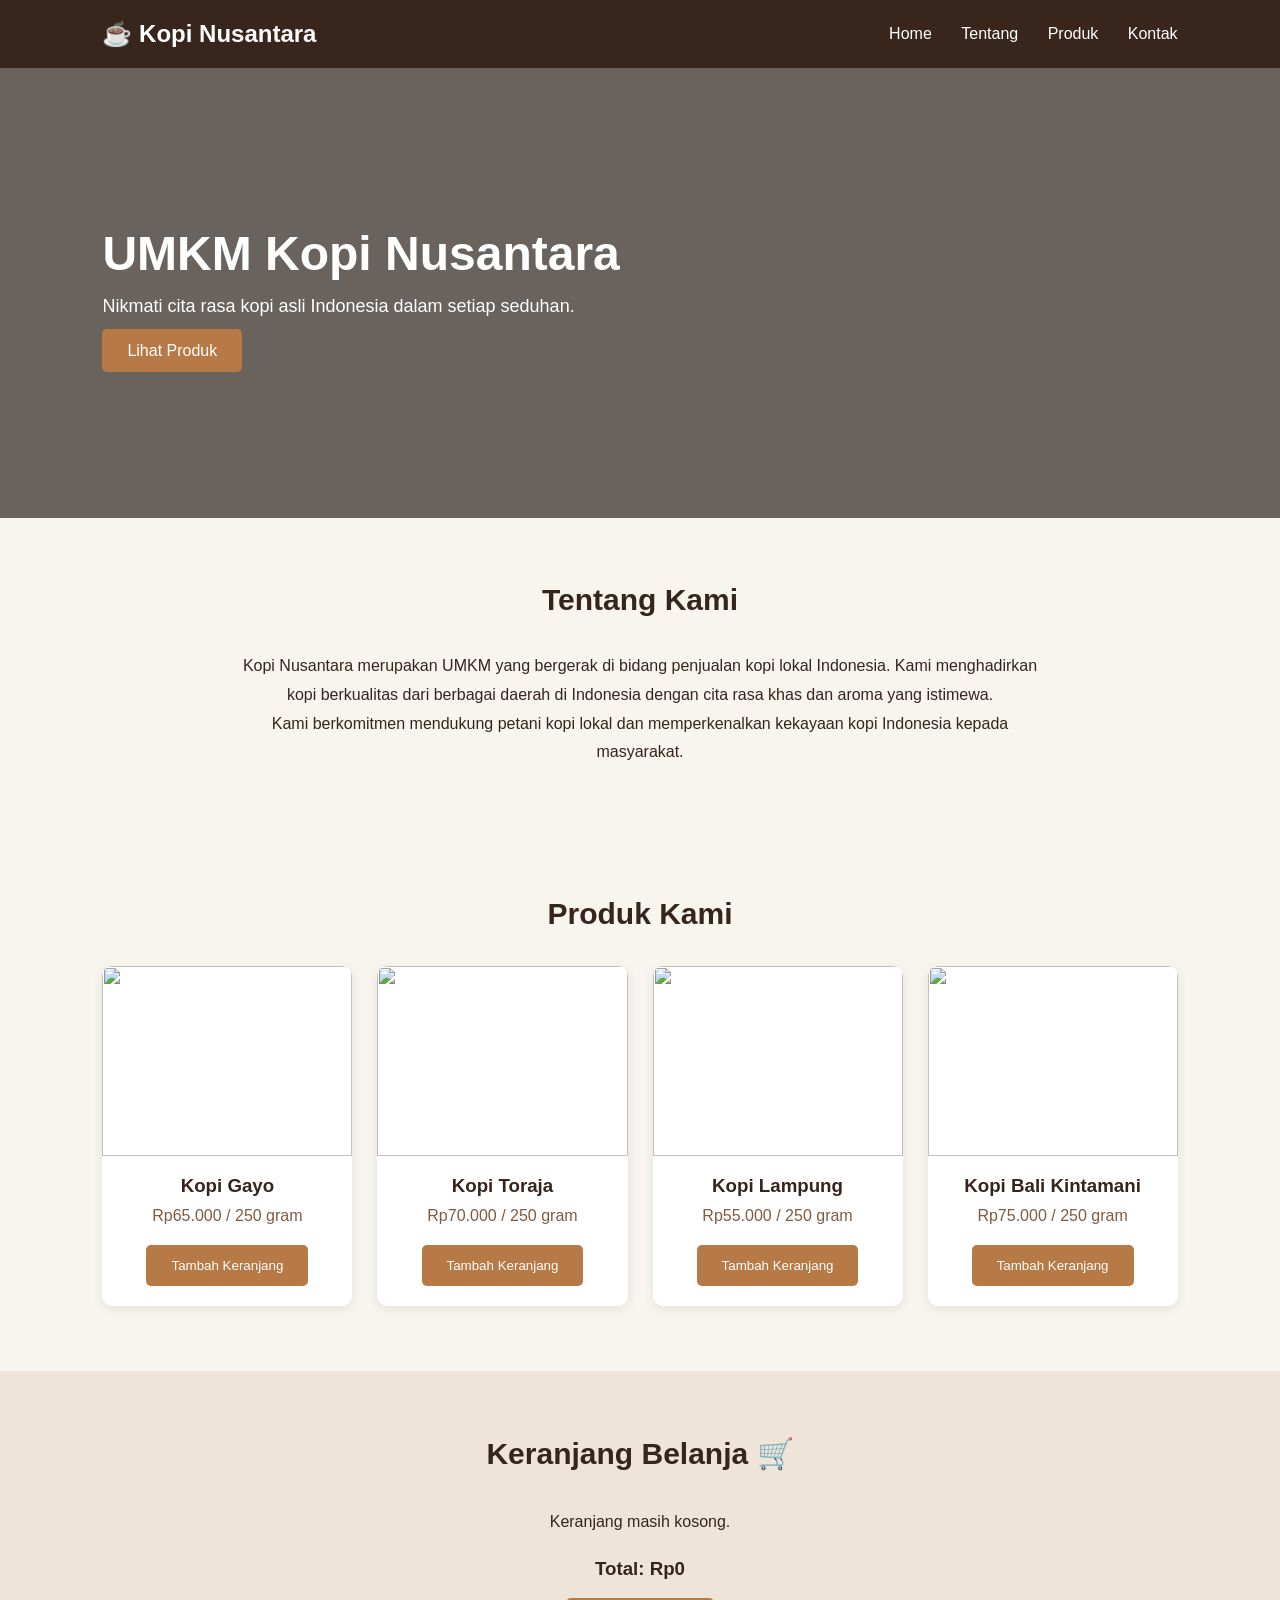
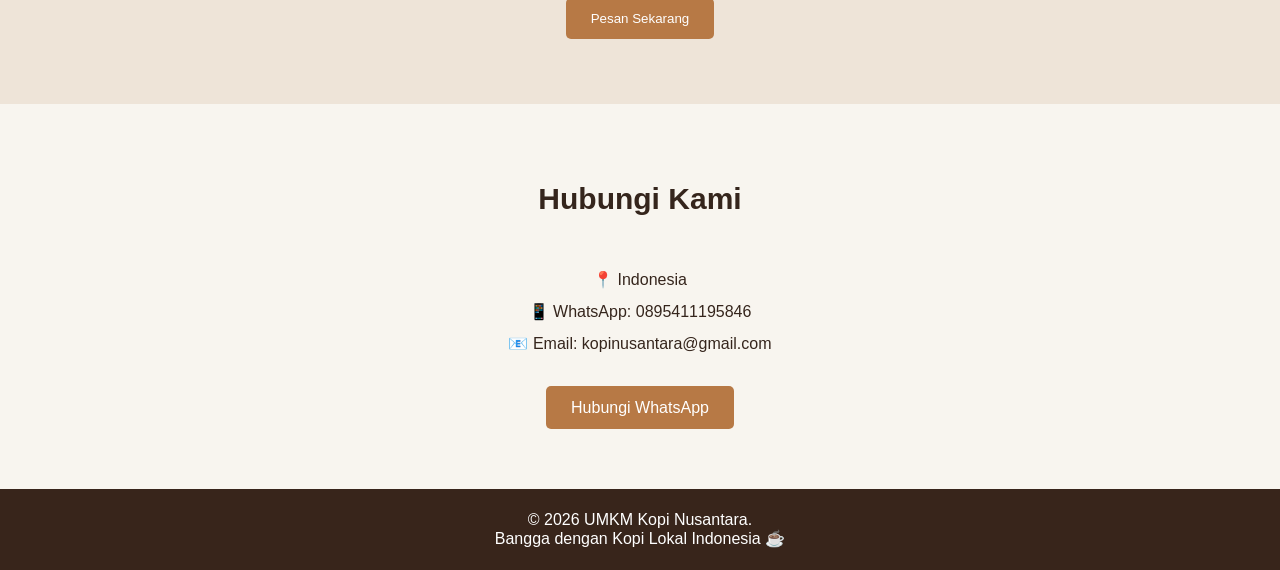
==== kopi_nusantara/templates/index.html @ 06a5a0b1 "Add files via upload" ====
<!DOCTYPE html>
<html lang="id">
<head>
<meta charset="UTF-8">
<meta name="viewport" content="width=device-width, initial-scale=1.0">
<title>UMKM Kopi Nusantara</title>

<style>
* {
    margin: 0;
    padding: 0;
    box-sizing: border-box;
    font-family: Arial, sans-serif;
}

body {
    background: #f8f5ef;
    color: #35251c;
}

header {
    background: #38251b;
    color: white;
    padding: 20px 8%;
    display: flex;
    justify-content: space-between;
    align-items: center;
}

.logo {
    font-size: 24px;
    font-weight: bold;
}

nav a {
    color: white;
    text-decoration: none;
    margin-left: 25px;
}

.hero {
    min-height: 450px;
    background: linear-gradient(
        rgba(30,20,15,.65),
        rgba(30,20,15,.65)
    ), url('https://images.unsplash.com/photo-1442512595331-e89e73853f31?w=1600')
    center/cover;
    display: flex;
    align-items: center;
    padding: 8%;
    color: white;
}

.hero h1 {
    font-size: 48px;
    margin-bottom: 15px;
}

.hero p {
    font-size: 18px;
    margin-bottom: 25px;
}

.btn {
    background: #b77945;
    color: white;
    padding: 13px 25px;
    border: none;
    border-radius: 5px;
    text-decoration: none;
    cursor: pointer;
}

section {
    padding: 65px 8%;
}

.section-title {
    text-align: center;
    font-size: 30px;
    margin-bottom: 35px;
}

.about {
    text-align: center;
    line-height: 1.8;
    max-width: 800px;
    margin: auto;
}

.products {
    display: grid;
    grid-template-columns: repeat(auto-fit, minmax(220px, 1fr));
    gap: 25px;
}

.card {
    background: white;
    border-radius: 10px;
    overflow: hidden;
    box-shadow: 0 3px 12px #00000015;
    text-align: center;
    padding-bottom: 20px;
}

.card img {
    width: 100%;
    height: 190px;
    object-fit: cover;
}

.card h3 {
    margin: 15px 0 10px;
}

.card p {
    margin-bottom: 12px;
    color: #805b40;
}

.card button {
    margin-top: 8px;
}

.cart {
    background: #eee4d8;
    text-align: center;
}

#cart-list {
    margin: 20px 0;
    line-height: 2;
}

.contact {
    text-align: center;
    line-height: 2;
}

footer {
    background: #38251b;
    color: white;
    text-align: center;
    padding: 22px;
}

@media(max-width:600px) {
    header {
        flex-direction: column;
        gap: 15px;
    }

    nav a {
        margin: 8px;
        font-size: 13px;
    }

    .hero h1 {
        font-size: 34px;
    }
}
</style>
</head>

<body>

<header>
    <div class="logo">☕ Kopi Nusantara</div>
    <nav>
        <a href="#home">Home</a>
        <a href="#about">Tentang</a>
        <a href="#produk">Produk</a>
        <a href="#kontak">Kontak</a>
    </nav>
</header>

<section class="hero" id="home">
    <div>
        <h1>UMKM Kopi Nusantara</h1>
        <p>Nikmati cita rasa kopi asli Indonesia dalam setiap seduhan.</p>
        <a href="#produk" class="btn">Lihat Produk</a>
    </div>
</section>

<section id="about">
    <h2 class="section-title">Tentang Kami</h2>
    <div class="about">
        <p>
        Kopi Nusantara merupakan UMKM yang bergerak di bidang
        penjualan kopi lokal Indonesia. Kami menghadirkan kopi
        berkualitas dari berbagai daerah di Indonesia dengan
        cita rasa khas dan aroma yang istimewa.
        </p>
        <p>
        Kami berkomitmen mendukung petani kopi lokal dan
        memperkenalkan kekayaan kopi Indonesia kepada masyarakat.
        </p>
    </div>
</section>

<section id="produk">
    <h2 class="section-title">Produk Kami</h2>

    <div class="products">

        <div class="card">
            <img src="https://images.unsplash.com/photo-1559525839-b184a4d698c7?w=600">
            <h3>Kopi Gayo</h3>
            <p>Rp65.000 / 250 gram</p>
            <button class="btn" onclick="addCart('Kopi Gayo',65000)">
                Tambah Keranjang
            </button>
        </div>

        <div class="card">
            <img src="https://images.unsplash.com/photo-1559496417-e7f25cb247f3?w=600">
            <h3>Kopi Toraja</h3>
            <p>Rp70.000 / 250 gram</p>
            <button class="btn" onclick="addCart('Kopi Toraja',70000)">
                Tambah Keranjang
            </button>
        </div>

        <div class="card">
            <img src="https://images.unsplash.com/photo-1447933601403-0c6688de566e?w=600">
            <h3>Kopi Lampung</h3>
            <p>Rp55.000 / 250 gram</p>
            <button class="btn" onclick="addCart('Kopi Lampung',55000)">
                Tambah Keranjang
            </button>
        </div>

        <div class="card">
            <img src="https://images.unsplash.com/photo-1514432324607-a09d9b4aefdd?w=600">
            <h3>Kopi Bali Kintamani</h3>
            <p>Rp75.000 / 250 gram</p>
            <button class="btn" onclick="addCart('Kopi Bali Kintamani',75000)">
                Tambah Keranjang
            </button>
        </div>

    </div>
</section>

<section class="cart">
    <h2 class="section-title">Keranjang Belanja 🛒</h2>
    <div id="cart-list">Keranjang masih kosong.</div>
    <h3 id="total">Total: Rp0</h3>
    <br>
    <button class="btn" onclick="checkout()">Pesan Sekarang</button>
</section>

<section class="contact" id="kontak">
    <h2 class="section-title">Hubungi Kami</h2>
    <p>📍 Indonesia</p>
    <p>📱 WhatsApp: 0895411195846</p>
    <p>📧 Email: kopinusantara@gmail.com</p>
    <br>
    <a class="btn" href="https://wa.me/62895411195846">
        Hubungi WhatsApp
    </a>
</section>

<footer>
    <p>© 2026 UMKM Kopi Nusantara.</p>
    <p>Bangga dengan Kopi Lokal Indonesia ☕</p>
</footer>

<script>
let cart = [];

function addCart(name, price) {
    cart.push({name, price});
    updateCart();
}

function updateCart() {
    let list = document.getElementById("cart-list");
    let total = 0;

    if (cart.length === 0) {
        list.innerHTML = "Keranjang masih kosong.";
    } else {
        list.innerHTML = cart.map((item, index) => {
            total += item.price;
            return `
                <p>${item.name} - Rp${item.price.toLocaleString("id-ID")}
                <button onclick="removeCart(${index})">Hapus</button></p>
            `;
        }).join("");
    }

    document.getElementById("total").innerText =
        "Total: Rp" + total.toLocaleString("id-ID");
}

function removeCart(index) {
    cart.splice(index, 1);
    updateCart();
}

function checkout() {
    if (cart.length === 0) {
        alert("Keranjang masih kosong!");
        return;
    }

    let pesan = "Halo Kopi Nusantara, saya ingin memesan:\n";
    let total = 0;

    cart.forEach(item => {
        pesan += "- " + item.name + " : Rp" +
        item.price.toLocaleString("id-ID") + "\n";
        total += item.price;
    });

    pesan += "\nTotal: Rp" + total.toLocaleString("id-ID");

    window.open(
        "https://wa.me/62895411195846?text=" +
        encodeURIComponent(pesan),
        "_blank"
    );
}
</script>

</body>
</html>
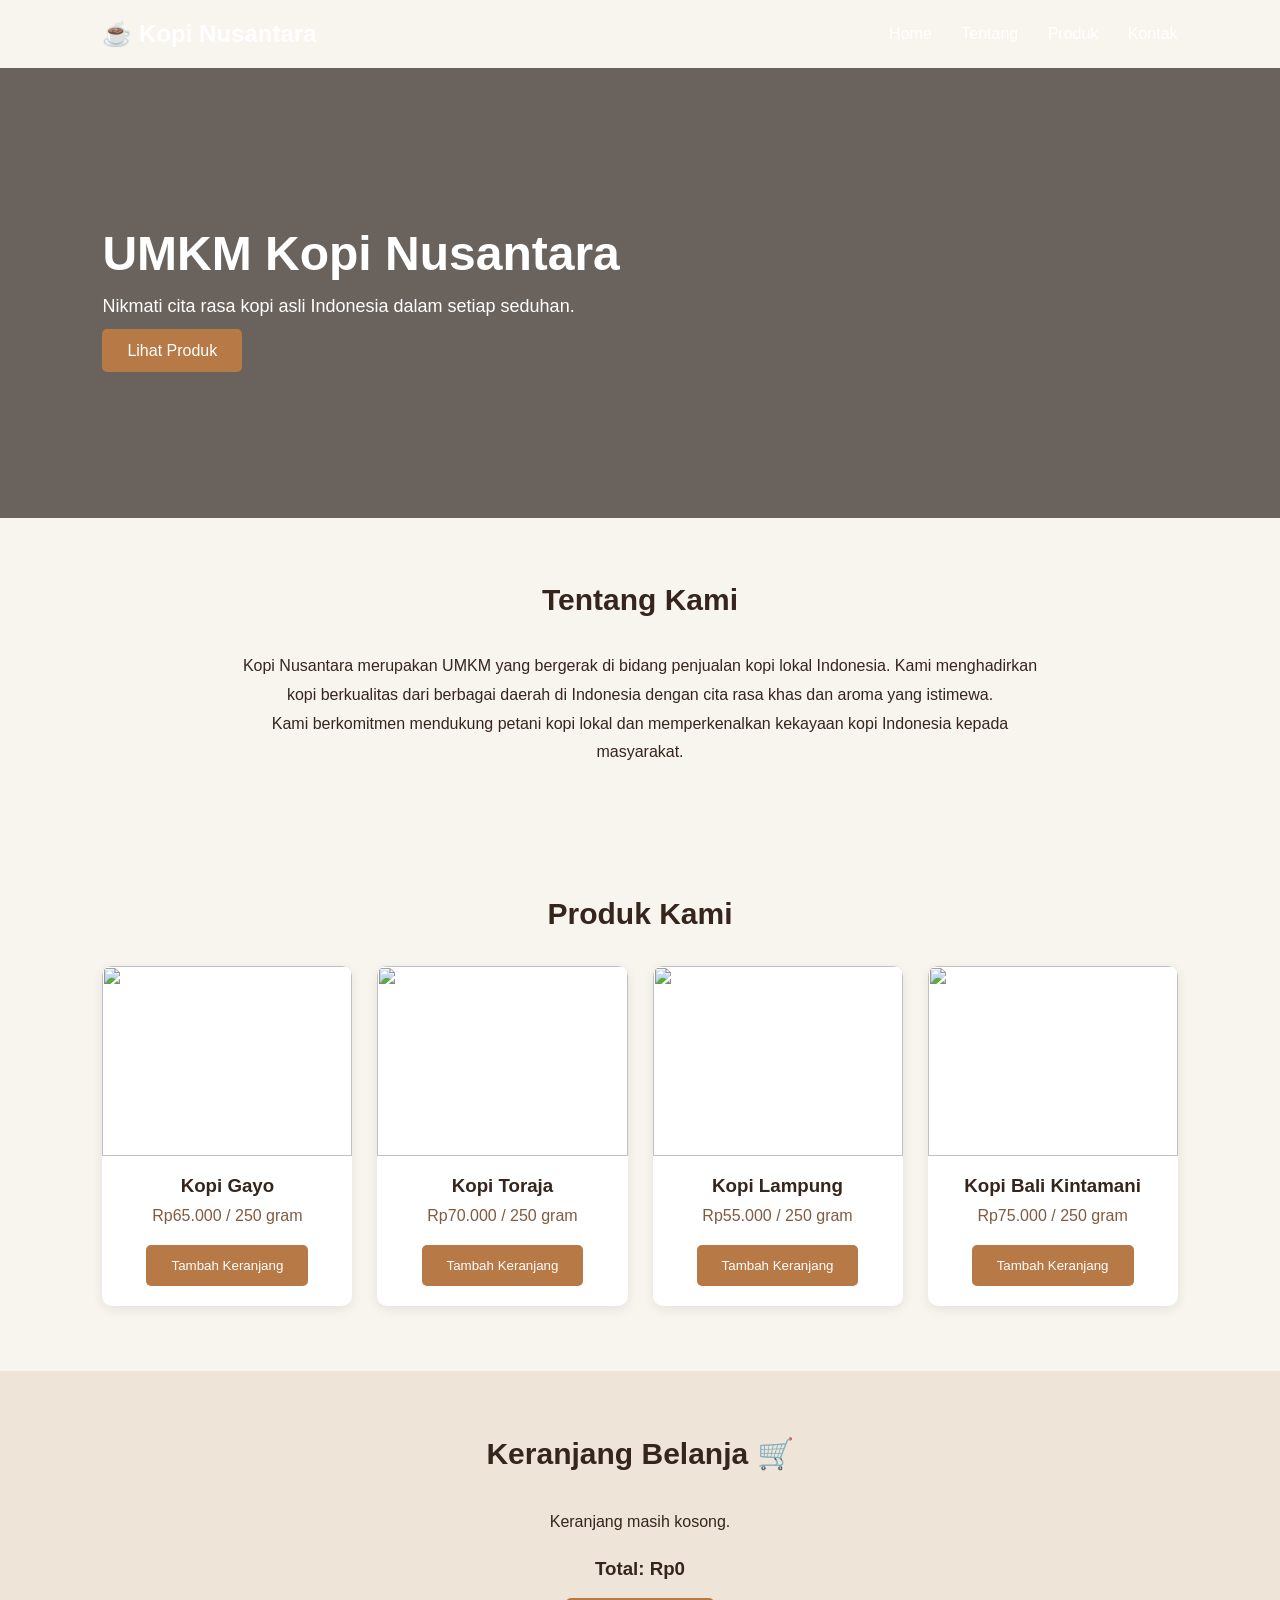
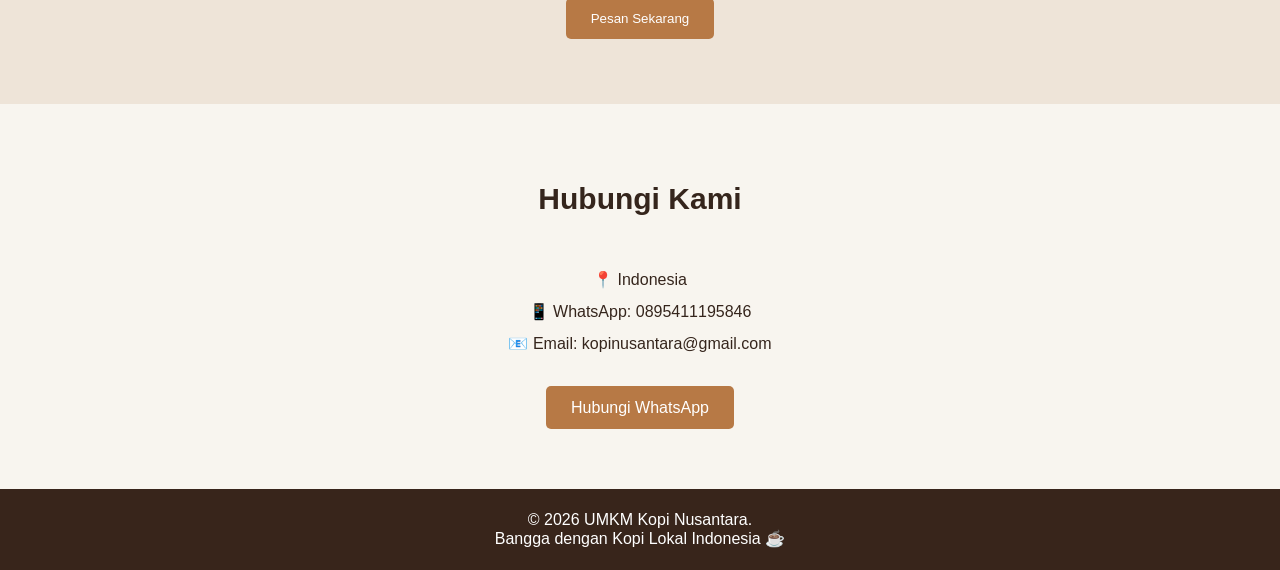
==== commit a8c7f00d: "perubahan" ====
--- a/kopi_nusantara/templates/index.html
+++ b/kopi_nusantara/templates/index.html
@@ -18,7 +18,7 @@
     color: #35251c;
 }
 
-header {
+header {3
     background: #38251b;
     color: white;
     padding: 20px 8%;
